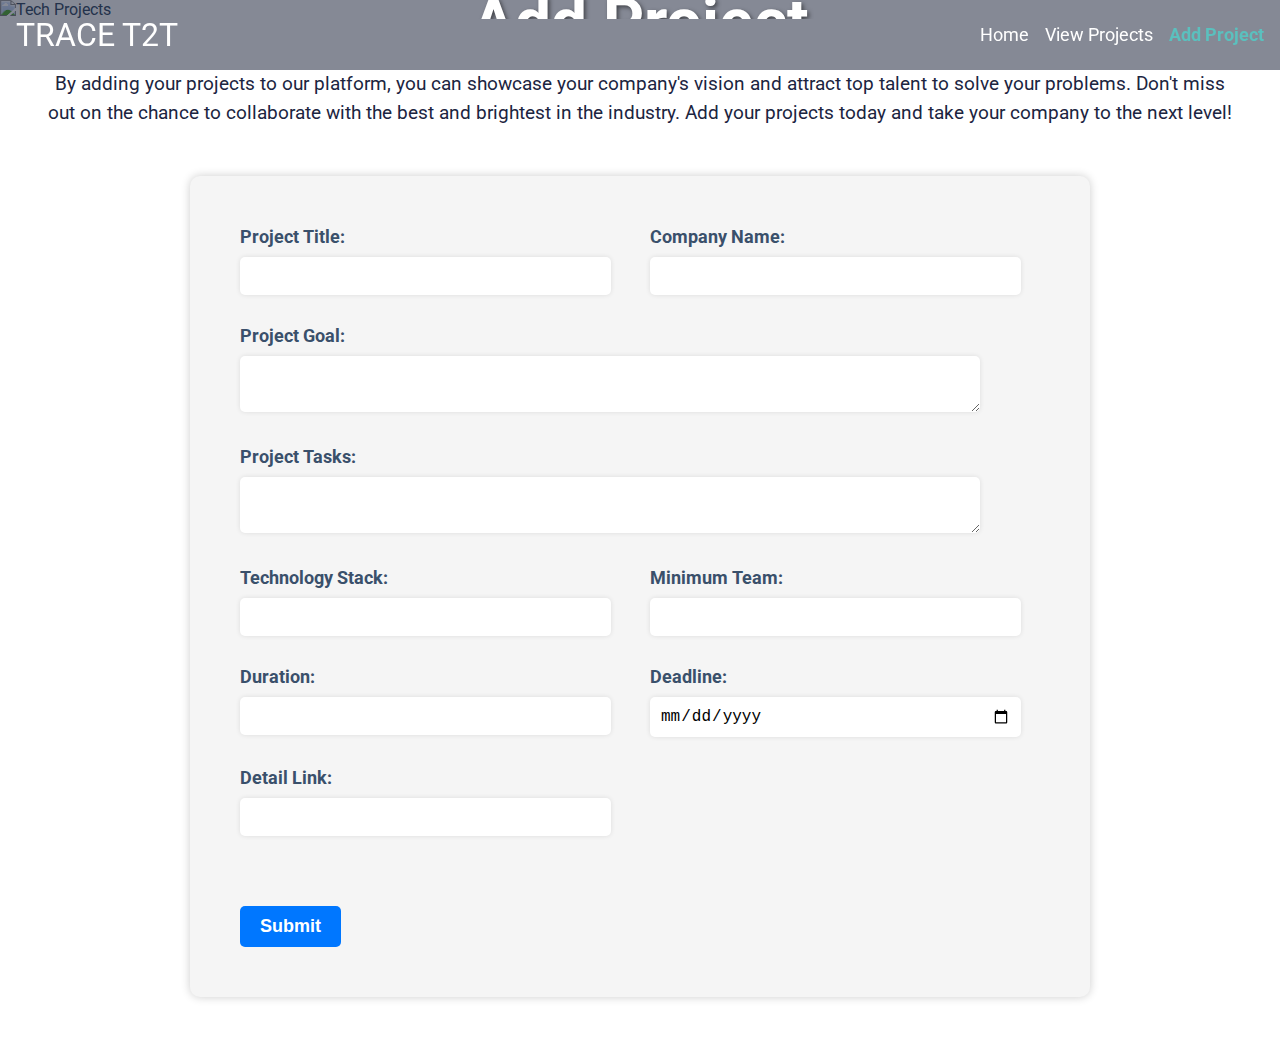
==== add-project.html @ b38935f1 "basic website version" ====
<!DOCTYPE html>
<html>
  <head>
    <title>Add Project</title>
    <meta charset="UTF-8" />
    <meta name="viewport" content="width=device-width, initial-scale=1.0" />
    <link
      rel="stylesheet"
      href="https://cdnjs.cloudflare.com/ajax/libs/font-awesome/6.0.0-beta3/css/all.min.css"
    />
    <link
      href="https://fonts.googleapis.com/css2?family=Roboto:wght@400;700&display=swap"
      rel="stylesheet"
    />
    <link rel="stylesheet" href="styles.css" />
    <link rel="stylesheet" href="add-project.css" />
  </head>
  <body>
    <header class="header">
      <nav class="navbar">
        <div class="navbar-logo"><a href="index.html">TRACE T2T</a></div>
        <div class="navbar-links">
          <a href="index.html">Home</a>
          <a href="projects.html">View Projects</a>
          <a href="add-project.html" class="active">Add Project</a>
        </div>
      </nav>
      <div class="header-image-container">
        <img
          src="https://images.unsplash.com/photo-1620365744528-88da1e08ac96?ixlib=rb-4.0.3&ixid=M3wxMjA3fDB8MHxwaG90by1wYWdlfHx8fGVufDB8fHx8fA%3D%3D&auto=format&fit=crop&w=1935&q=80"
          alt="Tech Projects"
          class="header-image"
        />
        <div class="header-text-container">
          <h1 class="header-title">Add Project</h1>
        </div>
      </div>
    </header>

    <section class="description">
        <div class="description-container">
            <div class="description-text-container">
                <p class="description-text">By adding your projects to our platform, you can showcase your company's vision and attract top talent to solve your problems. Don't miss out on the chance to collaborate with the best and brightest in the industry. Add your projects today and take your company to the next level!</p>
            </div>
        </div>
    </section>

    <section class="add-project-form">
        <form>
            <div class="form-group">
                <label for="project-title">Project Title:</label>
                <input type="text" id="project-title" name="project-title" required />
            </div>
            <div class="form-group">
                <label for="company-name">Company Name:</label>
                <input type="text" id="company-name" name="company-name" required />
            </div>
            <div class="form-group full-width">
                <label for="project-goal">Project Goal:</label>
                <textarea id="project-goal" name="project-goal" required></textarea>
            </div>
            <div class="form-group full-width">
                <label for="project-tasks">Project Tasks:</label>
                <textarea id="project-tasks" name="project-tasks" required></textarea>
            </div>
            <div class="form-group">
                <label for="technology-stack">Technology Stack:</label>
                <input type="text" id="technology-stack" name="technology-stack" required />
            </div>
            <div class="form-group">
                <label for="minimum-team">Minimum Team:</label>
                <input type="number" id="minimum-team" name="minimum-team" required />
            </div>
            <div class="form-group">
                <label for="duration">Duration:</label>
                <input type="text" id="duration" name="duration" required />
            </div>
            <div class="form-group">
                <label for="deadline">Deadline:</label>
                <input type="date" id="deadline" name="deadline" required />
            </div>
            <div class="form-group">
                <label for="detail-link">Detail Link:</label>
                <input type="url" id="detail-link" name="detail-link" required />
            </div>

            <div class="form-group full-width"></div><button type="submit" class="submit-button">Submit</button></div>
        </form>
    </section>
  </body>
</html>
---- styles.css ----
html {
    height: 100%;
}

body {
    font-family: 'Roboto', sans-serif;
    background-color: #ffffff;
    color: #3A506B;
    margin: 0;
    padding: 0;
    min-height: 100%;
    position: relative;
    padding-bottom: 50px; /* add padding to bottom to make space for footer */
    overflow-x: hidden;
}

/* Description section */
.description-container {
    display: flex;
    justify-content: center;
    align-items: center;
    margin: 2rem auto; /* change margin to auto */
    max-width: 1200px; /* add max-width */
}

.description-text-container {
    text-align: center;
}

.description-text {
    font-size: 1.2rem;
    line-height: 1.5;
    color: #1c2541;
    margin-bottom: 1rem;
}

/* benefits section */
.benefits {
    display: flex;
    justify-content: center;
    align-items: stretch; /* change align-items to stretch */
    flex-wrap: wrap;
    margin: 2rem 0;
}

.benefit {
    display: flex;
    justify-content: top;
    align-items: center;
    flex-direction: column;
    margin: 1rem;
    max-width: 500px;
    background-color: #ffffff;
    box-shadow: 0px 0px 10px rgba(0, 0, 0, 0.1);
    border-radius: 5px;
    overflow: hidden;
}

.benefit-image-container {
    width: 100%;
    height: 200px;
    overflow: hidden;
}

.benefit-image-container img {
    width: 100%;
    height: 100%;
    object-fit: cover;
}

.benefit-text-container {
    padding: 2rem;
    text-align: left;
}

.benefit h2 {
    font-size: 2rem;
    color: #3A506B;
    margin-bottom: 1rem;
}

.benefit ul {
    list-style: none;
    padding: 0;
    margin: 0;
    text-align: left; /* add text-align left */
}

.benefit li {
    font-size: 1.2rem;
    line-height: 1.5;
    color: #3a506b;
    margin-bottom: 0.5rem;
}

.benefit li i {
    margin-right: 0.5rem;
    color: #5bc0be;
}

.benefit-button {
    background-color: #5bc0be;
    color: #ffffff;
    border: none;
    border-radius: 5px;
    padding: 0.5rem 1rem;
    font-size: 1.2rem;
    margin-top: 1rem;
    cursor: pointer;
    transition: background-color 0.3s ease;
}

.benefit-button:hover {
    background-color: #1c2541;
}

/* Footer section */
.footer {
    background-color: #0b132b;
    color: #f5f5f5;
    text-align: center;
    padding: 10px;
    position: absolute;
    left: 0;
    bottom: 0;
    width: 100%;
    height: 50px; /* add height to footer */
}

/* Header section */
.header-image-container {
    position: relative;
    width: 100%;
    overflow: hidden;
    max-height: 700px; /* add max-height */
}

.header-image {
    width: 100%;
    height: auto;
}

.header-text-container {
    position: absolute;
    top: 50%;
    left: 50%;
    transform: translate(-50%, -50%);
    z-index: 1;
    text-align: center;
    width: 100%;
    padding: 1rem;
    box-sizing: border-box;
    max-width: 1200px; /* add max-width */

}

.header-title {
    font-size: 4rem;
    color: #ffffff;
    margin-bottom: 1rem;
    text-shadow: 2px 2px 4px rgba(0, 0, 0, 0.5);
}

@media (max-width: 768px) {
    .header-title {
        font-size: 2rem;
    }

    .header-subtitle {
        font-size: 1.5rem;
    }

    .header-button {
        font-size: .5rem;
        padding: 0.5rem 1rem;
    }
}
.header-buttons-container {
    display: flex;
    justify-content: center;
    flex-wrap: wrap;
    margin-top: 2rem;
}

.header-button {
    margin: 0.5rem;
    padding: 1rem 2rem;
    font-size: 1.5rem;
    background-color: #5bc0be;
    color: #ffffff;
    border: none;
    border-radius: 5px;
    cursor: pointer;
    box-shadow: 0px 0px 10px rgba(0, 0, 0, 0.1);
    transition: transform 0.3s ease, box-shadow 0.3s ease;
}

.header-button:hover {
    transform: translateY(-5px);
    box-shadow: 0px 5px 10px rgba(0, 0, 0, 0.2);
}

.header-button:hover {
    background-color: #5bc0be;
}

/* Navbar section */

.navbar {
    display: flex;
    justify-content: space-between;
    align-items: center;
    padding: 1rem;
    background-color: rgba(11, 19, 43, 0.5);
    position: fixed;
    top: 0;
    left: 0;
    right: 0;
    z-index: 1;
}

.navbar-logo {
    font-size: 2rem;
    color: #ffffff;
}

.navbar-logo a {
    text-decoration: none;
    color: #ffffff;
  }

.navbar-links {
    display: flex;
    justify-content: flex-end;
    align-items: center;
}

.navbar-links a {
    margin-left: 1rem;
    font-size: 1.1rem;
    color: #ffffff;
    text-decoration: none;
}

.navbar-links a:hover {
    color: #5bc0be;
}

.navbar-links a.active {
    color: #5bc0be; /* Change color to indicate active link */
    font-weight: bold; /* Add bold font weight to indicate active link */
  }
/* Projects section */

.projects-section {
  background-color: #f5f5f5;
  padding: 2rem;
  text-align: center; /* add text-align center */
}

.projects-section h1 {
    font-size: 3rem;
    color: #3A506B;
    margin-bottom: 1rem;
}


.projects-list {
  list-style: none;
  margin: 0;
  padding: 0;
  display: flex;
  flex-wrap: wrap;
  justify-content: center;
}

.project {
  background-color: #ffffff;
  box-shadow: 0px 0px 10px rgba(0, 0, 0, 0.1);
  border-radius: 5px;
  margin: 1rem;
  padding: 1rem;
  width: 300px;
  height: 350px;
  display: flex;
  flex-direction: column;
  justify-content: space-between;
}

.project-title {
  font-size: rem; /* increase font size */
  color: #1c2541;
  margin-bottom: 1rem;
  text-align: center; /* add text-align center */
}

.company-name {
  font-size: 1.2rem;
  color: #5bc0be;
  margin-bottom: 1rem;
}

.project-goal {
  font-size: 1.2rem;
  color: #3a506b;
  margin-bottom: 1rem;
}

.project-requirements,
.project-deadline {
  font-size: 1rem;
  color: #3a506b;
  margin-bottom: 0.5rem;
}

.project-requirements i,
.project-deadline i {
  margin-right: 0.5rem;
  color: #5bc0be;
}

.view-all-projects {
  display: block;
  margin-top: 2rem;
  margin-bottom: 5rem;
  font-size: 1.2rem;
  color: #5bc0be;
  text-decoration: none;
  transition: color 0.3s ease;
}

.view-all-projects:hover {
  color: #1c2541;
}
---- add-project.css ----
/* Style for search bar */
.add-project-form {
  max-width: 800px;
  margin: 0 auto;
  padding: 50px;
  background-color: #f5f5f5;
  border-radius: 10px;
  box-shadow: 0 0 10px rgba(0, 0, 0, 0.2);
}

.add-project-form form {
  display: flex;
  flex-wrap: wrap;
  justify-content: space-between;
}

.add-project-form .form-group {
  width: calc(50% - 10px);
  margin-bottom: 20px;
}

.add-project-form label {
  display: block;
  font-size: 18px;
  font-weight: bold;
  margin-bottom: 10px;
}

.add-project-form input,
.add-project-form textarea {
  width: 90%;
  padding: 10px;
  border: none;
  border-radius: 5px;
  background-color: #fff;
  box-shadow: 0 0 5px rgba(0, 0, 0, 0.1);
  font-size: 16px;
  margin-bottom: 10px;
}

.add-project-form input[type="number"] {
  -moz-appearance: textfield;
}

.add-project-form input[type="number"]::-webkit-outer-spin-button,
.add-project-form input[type="number"]::-webkit-inner-spin-button {
  -webkit-appearance: none;
  margin: 0;
}


.add-project-form .submit-button {
  background-color: #0077ff;
  color: #fff;
  border: none;
  border-radius: 5px;
  padding: 10px 20px;
  font-size: 18px;
  font-weight: bold;
  cursor: pointer;
  transition: background-color 0.2s ease-in-out;
  margin-top: 20px;
  margin-left: 0;
}

.add-project-form .submit-button:hover {
  background-color: #005ae6;
}

.add-project-form .form-group.full-width {
  width: 100%;
}

/* Header section */
.header-image-container {
    max-height: 300px; /* add max-height */
}
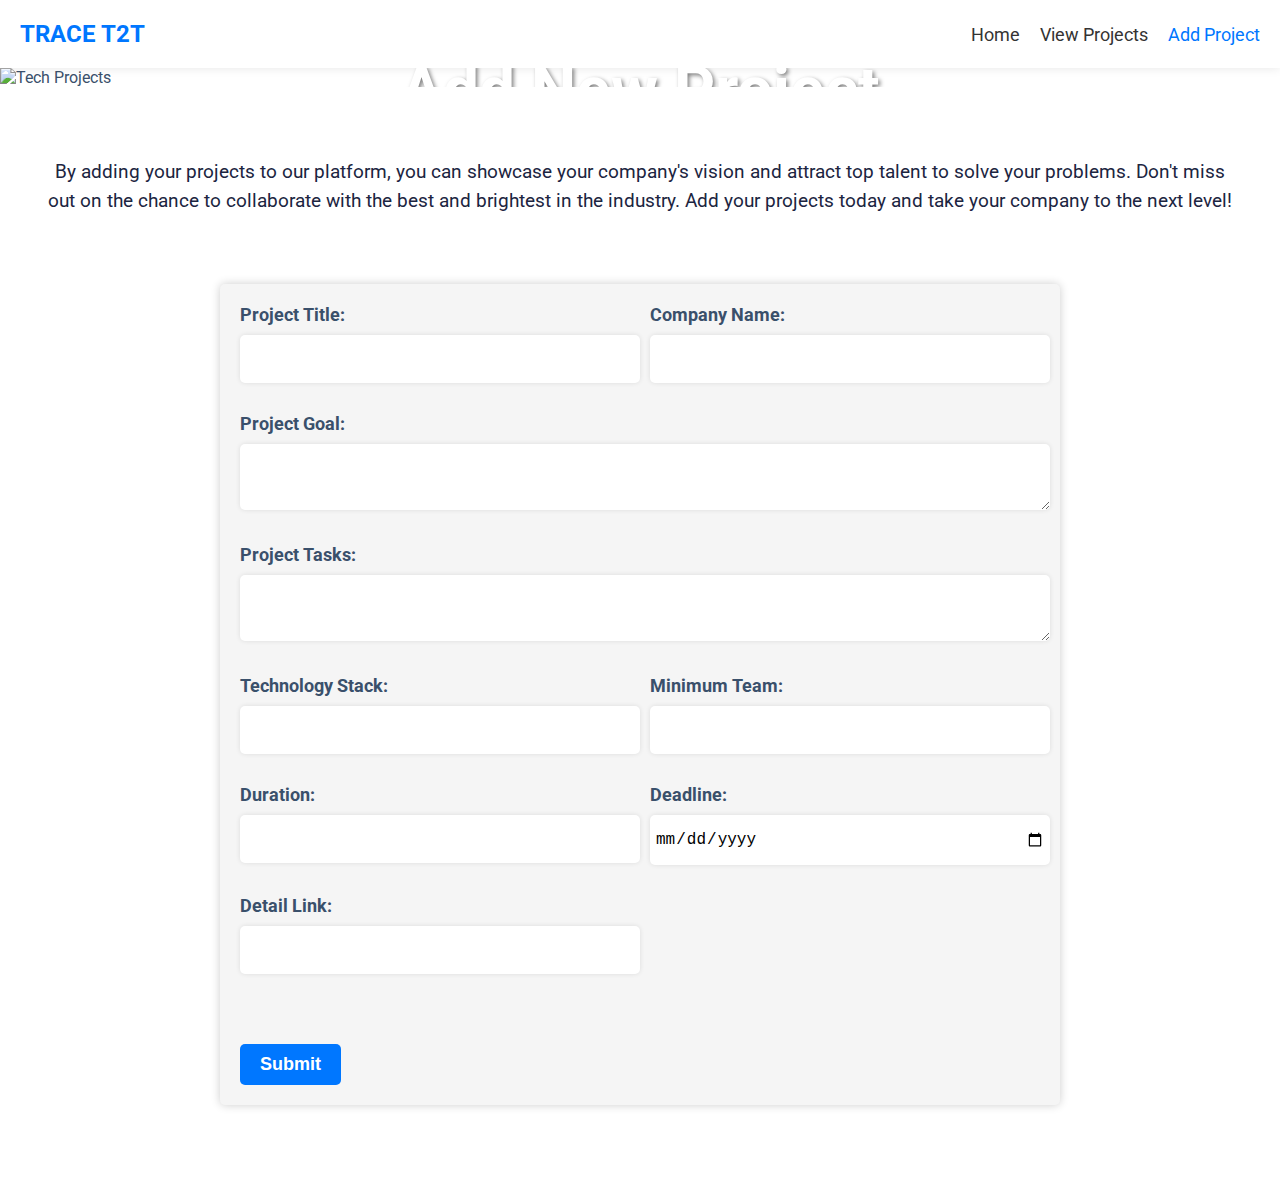
==== commit f66d248b: "styling improvements" ====
--- a/add-project.html
+++ b/add-project.html
@@ -32,7 +32,7 @@
           class="header-image"
         />
         <div class="header-text-container">
-          <h1 class="header-title">Add Project</h1>
+          <h1 class="header-title">Add New Project</h1>
         </div>
       </div>
     </header>
@@ -45,8 +45,8 @@
         </div>
     </section>
 
-    <section class="add-project-form">
-        <form>
+    <section class="add-project-container">
+        <form class="add-project-form">
             <div class="form-group">
                 <label for="project-title">Project Title:</label>
                 <input type="text" id="project-title" name="project-title" required />
--- a/styles.css
+++ b/styles.css
@@ -21,6 +21,7 @@
     align-items: center;
     margin: 2rem auto; /* change margin to auto */
     max-width: 1200px; /* add max-width */
+    padding: 20px;
 }
 
 .description-text-container {
@@ -174,82 +175,125 @@
         font-size: .5rem;
         padding: 0.5rem 1rem;
     }
-}
+
+    .benefit {
+        max-width: 100%;
+    }
+
+    .benefit-text-container {
+        padding: 1rem;
+    }
+
+    .benefit h2 {
+        font-size: 1.5rem;
+    }
+
+    .benefit li {
+        font-size: 1rem;
+    }
+
+    .projects-list {
+        flex-direction: column;
+        align-items: center;
+    }
+
+    .project {
+        width: 100%;
+        margin: 1rem 0;
+    }
+
+    .project-title {
+        font-size: 1.5rem;
+    }
+
+    .company-name {
+        font-size: 1rem;
+    }
+
+    .project-goal {
+        font-size: 1rem;
+    }
+
+    .project-requirements,
+    .project-deadline {
+        font-size: 0.8rem;
+    }
+
+    .view-all-projects {
+        font-size: 1rem;
+    }
+}
+
 .header-buttons-container {
-    display: flex;
-    justify-content: center;
-    flex-wrap: wrap;
-    margin-top: 2rem;
+  display: flex;
+  justify-content: center;
+  flex-wrap: wrap;
+  margin-top: 2rem;
 }
 
 .header-button {
-    margin: 0.5rem;
-    padding: 1rem 2rem;
-    font-size: 1.5rem;
-    background-color: #5bc0be;
-    color: #ffffff;
-    border: none;
-    border-radius: 5px;
-    cursor: pointer;
-    box-shadow: 0px 0px 10px rgba(0, 0, 0, 0.1);
-    transition: transform 0.3s ease, box-shadow 0.3s ease;
+  margin: 0.5rem;
+  padding: 1rem 2rem;
+  font-size: 1.5rem;
+  background-color: #3a506b;
+  color: #f5f5f5;
+  border: none;
+  border-radius: 5px;
+  cursor: pointer;
+  box-shadow: 0 2px 5px rgba(0, 0, 0, 0.2);
+  transition: transform 0.3s ease, box-shadow 0.3s ease, background-color 0.3s ease;
 }
 
 .header-button:hover {
-    transform: translateY(-5px);
-    box-shadow: 0px 5px 10px rgba(0, 0, 0, 0.2);
-}
-
-.header-button:hover {
-    background-color: #5bc0be;
-}
-
-/* Navbar section */
-
+  transform: translateY(-5px);
+  box-shadow: 0 5px 10px rgba(0, 0, 0, 0.2);
+  background-color: #5bc0be;
+}
+
+.header-button:focus {
+  outline: none;
+  box-shadow: 0 0 0 3px rgba(0, 119, 255, 0.4);
+}
+
+.header-button:active {
+  transform: translateY(0);
+  box-shadow: 0 2px 5px rgba(0, 0, 0, 0.2);
+  background-color: #0077ff;
+}
+/* Style for navbar */
 .navbar {
     display: flex;
     justify-content: space-between;
     align-items: center;
-    padding: 1rem;
-    background-color: rgba(11, 19, 43, 0.5);
-    position: fixed;
-    top: 0;
-    left: 0;
-    right: 0;
-    z-index: 1;
-}
-
-.navbar-logo {
-    font-size: 2rem;
-    color: #ffffff;
-}
-
-.navbar-logo a {
+    padding: 20px;
+    background-color: #fff;
+    box-shadow: 0 0 10px rgba(0, 0, 0, 0.1);
+  }
+  
+  .navbar-logo a {
+    font-size: 24px;
+    font-weight: bold;
+    color: #0077ff;
     text-decoration: none;
-    color: #ffffff;
-  }
-
-.navbar-links {
+  }
+  
+  .navbar-links {
     display: flex;
     justify-content: flex-end;
     align-items: center;
-}
-
-.navbar-links a {
-    margin-left: 1rem;
-    font-size: 1.1rem;
-    color: #ffffff;
+  }
+  
+  .navbar-links a {
+    font-size: 18px;
+    color: #333;
     text-decoration: none;
-}
-
-.navbar-links a:hover {
-    color: #5bc0be;
-}
-
-.navbar-links a.active {
-    color: #5bc0be; /* Change color to indicate active link */
-    font-weight: bold; /* Add bold font weight to indicate active link */
-  }
+    margin-left: 20px;
+  }
+  
+  .navbar-links a.active {
+    color: #0077ff;
+  }
+  
 /* Projects section */
 
 .projects-section {
--- a/add-project.css
+++ b/add-project.css
@@ -1,21 +1,26 @@
-/* Style for search bar */
+.add-project-container {
+  display: flex;
+  justify-content: center;
+  align-items: center;
+}
+
 .add-project-form {
   max-width: 800px;
-  margin: 0 auto;
-  padding: 50px;
+  margin: 20px;
+  padding: 20px;
   background-color: #f5f5f5;
-  border-radius: 10px;
+  border-radius: 5px;
   box-shadow: 0 0 10px rgba(0, 0, 0, 0.2);
 }
 
-.add-project-form form {
+.add-project-form  {
   display: flex;
   flex-wrap: wrap;
   justify-content: space-between;
 }
 
 .add-project-form .form-group {
-  width: calc(50% - 10px);
+  width: 100%;
   margin-bottom: 20px;
 }
 
@@ -28,8 +33,8 @@
 
 .add-project-form input,
 .add-project-form textarea {
-  width: 90%;
-  padding: 10px;
+  width: 100%;
+  padding: 15px 5px;
   border: none;
   border-radius: 5px;
   background-color: #fff;
@@ -73,5 +78,21 @@
 
 /* Header section */
 .header-image-container {
-    max-height: 300px; /* add max-height */
+  max-height: 300px; /* add max-height */
+}
+
+
+/* Responsive design */
+@media screen and (min-width: 768px) {
+  .add-project-form  {
+    margin-top: 0px;
+  }
+
+  .add-project-form .form-group {
+    width: calc(50% - 10px);
+  }
+
+  .add-project-form .form-group.full-width {
+    width: 100%;
+  }
 }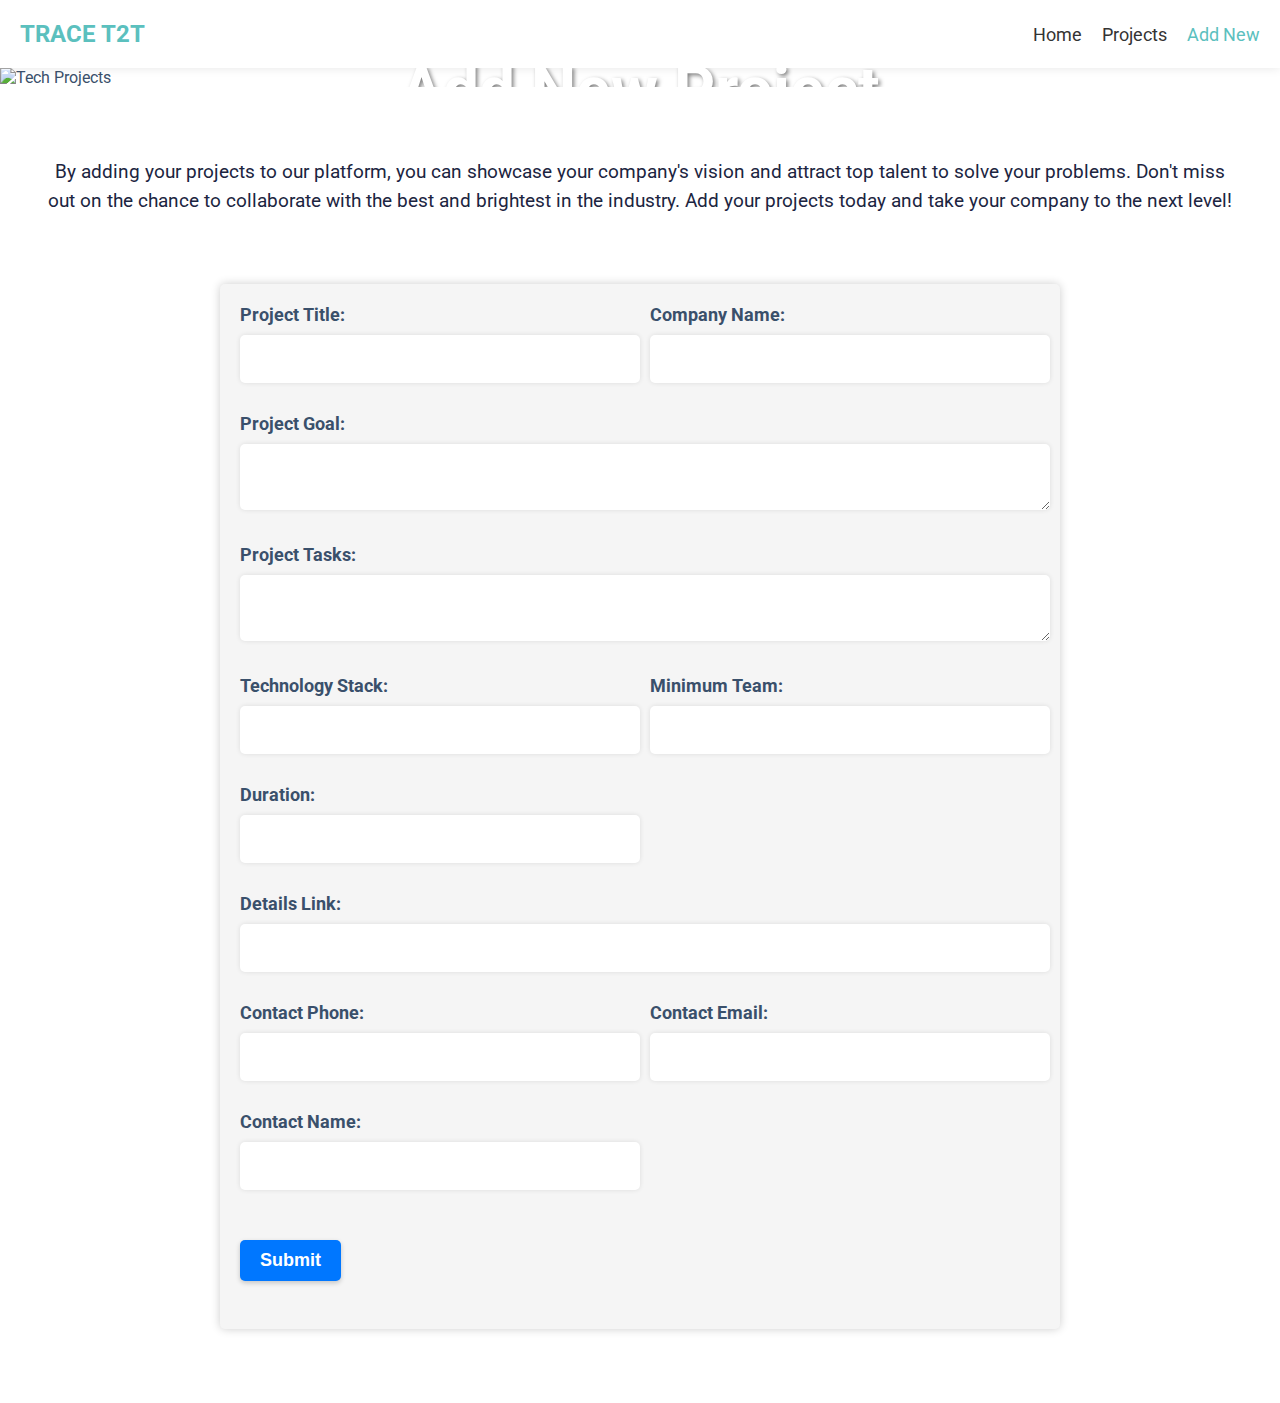
==== commit 433a6dd4: "usability improvements" ====
--- a/add-project.html
+++ b/add-project.html
@@ -2,6 +2,8 @@
 <html>
   <head>
     <title>Add Project</title>
+    <link rel="icon" type="image/x-icon" href="images/favicon.ico" />
+
     <meta charset="UTF-8" />
     <meta name="viewport" content="width=device-width, initial-scale=1.0" />
     <link
@@ -12,17 +14,18 @@
       href="https://fonts.googleapis.com/css2?family=Roboto:wght@400;700&display=swap"
       rel="stylesheet"
     />
-    <link rel="stylesheet" href="styles.css" />
-    <link rel="stylesheet" href="add-project.css" />
+    <link rel="stylesheet" href="css/styles.css" />
+    <link rel="stylesheet" href="css/add-project.css" />
   </head>
+
   <body>
     <header class="header">
       <nav class="navbar">
         <div class="navbar-logo"><a href="index.html">TRACE T2T</a></div>
         <div class="navbar-links">
           <a href="index.html">Home</a>
-          <a href="projects.html">View Projects</a>
-          <a href="add-project.html" class="active">Add Project</a>
+          <a href="view-projects.html">Projects</a>
+          <a href="add-project.html" class="active">Add New</a>
         </div>
       </nav>
       <div class="header-image-container">
@@ -38,54 +41,86 @@
     </header>
 
     <section class="description">
-        <div class="description-container">
-            <div class="description-text-container">
-                <p class="description-text">By adding your projects to our platform, you can showcase your company's vision and attract top talent to solve your problems. Don't miss out on the chance to collaborate with the best and brightest in the industry. Add your projects today and take your company to the next level!</p>
-            </div>
+      <div class="description-container">
+        <div class="description-text-container">
+          <p class="description-text">
+            By adding your projects to our platform, you can showcase your
+            company's vision and attract top talent to solve your problems.
+            Don't miss out on the chance to collaborate with the best and
+            brightest in the industry. Add your projects today and take your
+            company to the next level!
+          </p>
         </div>
+      </div>
     </section>
 
     <section class="add-project-container">
-        <form class="add-project-form">
-            <div class="form-group">
-                <label for="project-title">Project Title:</label>
-                <input type="text" id="project-title" name="project-title" required />
-            </div>
-            <div class="form-group">
-                <label for="company-name">Company Name:</label>
-                <input type="text" id="company-name" name="company-name" required />
-            </div>
-            <div class="form-group full-width">
-                <label for="project-goal">Project Goal:</label>
-                <textarea id="project-goal" name="project-goal" required></textarea>
-            </div>
-            <div class="form-group full-width">
-                <label for="project-tasks">Project Tasks:</label>
-                <textarea id="project-tasks" name="project-tasks" required></textarea>
-            </div>
-            <div class="form-group">
-                <label for="technology-stack">Technology Stack:</label>
-                <input type="text" id="technology-stack" name="technology-stack" required />
-            </div>
-            <div class="form-group">
-                <label for="minimum-team">Minimum Team:</label>
-                <input type="number" id="minimum-team" name="minimum-team" required />
-            </div>
-            <div class="form-group">
-                <label for="duration">Duration:</label>
-                <input type="text" id="duration" name="duration" required />
-            </div>
-            <div class="form-group">
-                <label for="deadline">Deadline:</label>
-                <input type="date" id="deadline" name="deadline" required />
-            </div>
-            <div class="form-group">
-                <label for="detail-link">Detail Link:</label>
-                <input type="url" id="detail-link" name="detail-link" required />
-            </div>
+      <form class="add-project-form">
+        <div class="form-group">
+          <label for="project-title">Project Title:</label>
+          <input type="text" id="project-title" name="Title" required />
+        </div>
+        <div class="form-group">
+          <label for="company-name">Company Name:</label>
+          <input type="text" id="company-name" name="Company" required />
+        </div>
+        <div class="form-group full-width">
+          <label for="project-goal">Project Goal:</label>
+          <textarea id="project-goal" name="Goal" required></textarea>
+        </div>
+        <div class="form-group full-width">
+          <label for="project-tasks">Project Tasks:</label>
+          <textarea id="project-tasks" name="Tasks" required></textarea>
+        </div>
+        <div class="form-group">
+          <label for="technology-stack">Technology Stack:</label>
+          <input type="text" id="technology-stack" name="Technology" required />
+        </div>
+        <div class="form-group">
+          <label for="minimum-team">Minimum Team:</label>
+          <input type="number" id="minimum-team" name="Minimum_Team" required />
+        </div>
+        <div class="form-group">
+          <label for="duration">Duration:</label>
+          <input type="text" id="duration" name="Duration" required />
+        </div>
+        <div class="form-group full-width">
+          <label for="details-link">Details Link:</label>
+          <input type="url" id="details-link" name="Details_Link" required />
+        </div>
 
-            <div class="form-group full-width"></div><button type="submit" class="submit-button">Submit</button></div>
-        </form>
+        <div class="form-group">
+          <label for="contact-phone">Contact Phone:</label>
+          <input type="text" id="Contact_Phone" name="Contact_Phone" required />
+        </div>
+        <div class="form-group">
+          <label for="contact-email">Contact Email:</label>
+          <input type="text" id="Contact_Email" name="Contact_Email" required />
+        </div>
+        <div class="form-group">
+          <label for="contact-name">Contact Name:</label>
+          <input type="text" id="Contact_Phone" name="Contact_Name" required />
+        </div>
+        <div class="form-group full-width">
+          <button type="submit" class="submit-button header-button">
+            Submit
+          </button>
+          <span class="loading-dots">Please wait, submitting content</span>
+        </div>
+
+      </form>
     </section>
+    <section class="hidden-section">
+      <p>
+        Thank you for submitting your project! We will review it and get back to
+        you as soon as possible.
+      </p>
+      <p>
+        In the meantime, you can visit our
+        <a href="index.html">Home Page</a> for more information about the
+        platform services.
+      </p>
+    </section>
+    <script src="js/add-project.js"></script>
   </body>
-</html>+</html>
--- a/css/styles.css
+++ b/css/styles.css
@@ -0,0 +1,557 @@
+html {
+    height: 100%;
+}
+
+body {
+    font-family: 'Roboto', sans-serif;
+    background-color: #ffffff;
+    color: #3A506B;
+    margin: 0;
+    padding: 0;
+    min-height: 100%;
+    position: relative;
+    padding-bottom: 50px;
+    overflow-x: hidden;
+}
+
+/* Header section */
+.header-image-container {
+    position: relative;
+    width: 100%;
+    overflow: hidden;
+    max-height: 700px;
+}
+
+.header-image {
+    width: 100%;
+    height: auto;
+}
+
+.header-text-container {
+    position: absolute;
+    top: 50%;
+    left: 50%;
+    transform: translate(-50%, -50%);
+    z-index: 1;
+    text-align: center;
+    width: 100%;
+    padding: 1rem;
+    box-sizing: border-box;
+    max-width: 1200px;
+}
+
+.header-title {
+    font-size: 4rem;
+    color: #ffffff;
+    margin-bottom: 1rem;
+    text-shadow: 2px 2px 4px rgba(0, 0, 0, 0.5);
+}
+
+.header-buttons-container {
+    display: flex;
+    justify-content: center;
+    flex-wrap: wrap;
+    margin-top: 2rem;
+}
+
+.header-button {
+    margin: 0.5rem;
+    padding: 1rem 2rem;
+    font-size: 1.5rem;
+    background-color: #3a506b;
+    color: #f5f5f5;
+    border: none;
+    border-radius: 5px;
+    cursor: pointer;
+    box-shadow: 0 2px 5px rgba(0, 0, 0, 0.2);
+    transition: transform 0.3s ease, box-shadow 0.3s ease, background-color 0.3s ease;
+}
+
+.header-button:hover {
+    transform: translateY(-5px);
+    box-shadow: 0 5px 10px rgba(0, 0, 0, 0.2);
+    background-color: #5bc0be;
+}
+
+.header-button:focus {
+    outline: none;
+    box-shadow: 0 0 0 3px rgba(0, 119, 255, 0.4);
+}
+
+.header-button:active {
+    transform: translateY(0);
+    box-shadow: 0 2px 5px rgba(0, 0, 0, 0.2);
+    background-color: #0077ff;
+}
+
+/* Navbar section */
+.navbar {
+    display: flex;
+    justify-content: space-between;
+    align-items: center;
+    padding: 20px;
+    background-color: #fff;
+    box-shadow: 0 0 10px rgba(0, 0, 0, 0.1);
+}
+
+.navbar-logo a {
+    font-size: 24px;
+    font-weight: bold;
+    color: #5bc0be;
+    text-decoration: none;
+}
+
+.navbar-links {
+    display: flex;
+    justify-content: flex-end;
+    align-items: center;
+}
+
+.navbar-links a {
+    font-size: 18px;
+    color: #333;
+    text-decoration: none;
+    margin-left: 20px;
+}
+
+.navbar-links a.active {
+    color: #5bc0be;
+}
+
+/* Description section */
+.description-container {
+    display: flex;
+    justify-content: center;
+    align-items: center;
+    margin: 2rem auto;
+    max-width: 1200px;
+    padding: 20px;
+}
+
+.description-text-container {
+    text-align: center;
+}
+
+.description-text {
+    font-size: 1.2rem;
+    line-height: 1.5;
+    color: #1c2541;
+    margin-bottom: 1rem;
+}
+
+/* Benefits section */
+.benefits {
+    display: flex;
+    justify-content: center;
+    align-items: stretch;
+    margin: 2rem 0;
+    padding: 0 1rem;
+}
+
+.benefit {
+    display: flex;
+    justify-content: top;
+    align-items: center;
+    flex-direction: column;
+    margin: 1rem;
+    max-width: 90%;
+    background-color: #ffffff;
+    box-shadow: 0px 0px 10px rgba(0, 0, 0, 0.1);
+    border-radius: 5px;
+    overflow: hidden;
+}
+
+.benefit-image-container {
+    width: 100%;
+    height: 200px;
+    overflow: hidden;
+}
+
+.benefit-image-container img {
+    width: 100%;
+    height: 100%;
+    object-fit: cover;
+}
+
+.benefit-text-container {
+    padding: 2rem;
+    text-align: left;
+}
+
+.benefit h2 {
+    font-size: 2rem;
+    color: #3A506B;
+    margin-bottom: 1rem;
+}
+
+.benefit ul {
+    list-style: none;
+    padding: 0;
+    margin: 0;
+    text-align: left;
+}
+
+.benefit li {
+    font-size: 1.2rem;
+    line-height: 1.5;
+    color: #3a506b;
+    margin-bottom: 0.5rem;
+}
+
+.benefit li i {
+    margin-right: 0.5rem;
+    color: #5bc0be;
+}
+
+.benefit-button {
+    background-color: #5bc0be;
+    color: #ffffff;
+    border: none;
+    border-radius: 5px;
+    padding: 0.5rem 1rem;
+    font-size: 1.2rem;
+    margin-top: 1rem;
+    cursor: pointer;
+    transition: background-color 0.3s ease;
+}
+
+.benefit-button:hover {
+    background-color: #1c2541;
+}
+
+/* Footer section */
+.footer {
+    background-color: #0b132b;
+    color: #f5f5f5;
+    text-align: center;
+    padding: 10px;
+    position: absolute;
+    left: 0;
+    bottom: 0;
+    width: 100%;
+    height: 50px;
+}
+
+/* Projects section */
+.projects-section {
+    background-color: #f5f5f5;
+    padding: 2rem;
+    text-align: center;
+}
+
+.projects-section h1 {
+    font-size: 3rem;
+    color: #3A506B;
+    margin-bottom: 1rem;
+}
+
+.projects-list {
+    list-style: none;
+    margin: 0;
+    padding: 0;
+    display: flex;
+    flex-wrap: wrap;
+    justify-content: center;
+}
+
+.project {
+    background-color: #ffffff;
+    box-shadow: 0px 0px 10px rgba(0, 0, 0, 0.1);
+    border-radius: 5px;
+    margin: 1rem;
+    padding: 1rem 0;
+    width: 300px;
+    height: 350px;
+    display: flex;
+    flex-direction: column;
+    justify-content: space-between;
+}
+
+.project-title {
+    font-size: 1.5rem;
+    color: #1c2541;
+    margin-bottom: 1rem;
+    text-align: center;
+}
+
+.company-name {
+    font-size: 1.2rem;
+    color: #5bc0be;
+    margin-bottom: 1rem;
+}
+
+.project-goal {
+    font-size: 1.2rem;
+    color: #3a506b;
+    margin-bottom: 1rem;
+}
+
+.project-requirements,
+.project-deadline {
+    font-size: 1rem;
+    color: #3a506b;
+    margin-bottom: 0.5rem;
+}
+
+.project-requirements i,
+.project-deadline i {
+    margin-right: 0.5rem;
+    color: #5bc0be;
+}
+
+.view-all-projects {
+    display: block;
+    margin-top: 2rem;
+    margin-bottom: 5rem;
+    font-size: 1.2rem;
+    color: #5bc0be;
+    text-decoration: none;
+    transition: color 0.3s ease;
+}
+
+.view-all-projects:hover {
+    color: #1c2541;
+}
+
+.about-us {
+    background-color: #fff;
+    padding: 2rem 0;
+    margin-bottom: 4rem;
+  }
+  
+  .about-us-container {
+    max-width: 800px;
+    margin: 0 auto;
+    text-align: center;
+  }
+  
+  .about-us h2 {
+    font-size: 2rem;
+    margin-bottom: 1rem;
+  }
+  
+  .about-us p {
+    font-size: 1.2rem;
+    line-height: 1.5;
+    margin-bottom: 1rem;
+  }
+
+
+@keyframes dots {
+    0% {
+      content: ".";
+    }
+    33% {
+      content: "..";
+    }
+    66% {
+      content: "...";
+    }
+    100% {
+      content: ".";
+    }
+  }
+
+.loading-dots::after {
+    content: ".";
+    animation: dots 1s infinite;
+  }
+  
+/* Responsive design */
+@media screen and (max-width: 1200px) {
+    .description-container {
+        flex-direction: column;
+        align-items: center;
+    }
+
+    .benefits {
+        flex-direction: column;
+        align-items: center;
+    }
+
+    .benefit {
+        margin: 1rem 0;
+    }
+
+    .benefit-image-container {
+        height: 300px;
+    }
+
+    .benefit-text-container {
+        padding: 1rem;
+    }
+
+    .benefit h2 {
+        font-size: 1.5rem;
+    }
+
+    .benefit li {
+        font-size: 1rem;
+    }
+
+    .header-title {
+        font-size: 3rem;
+    }
+
+    .header-buttons-container {
+        margin-top: 1rem;
+    }
+
+    .header-button {
+        font-size: 1rem;
+        padding: 0.5rem 1rem;
+    }
+
+    .projects-list {
+        justify-content: center;
+    }
+
+    .project {
+        margin: 1rem;
+    }
+
+    .project-title {
+        font-size: 1.2rem;
+    }
+
+    .company-name {
+        font-size: 1rem;
+    }
+
+    .project-goal {
+        font-size: 1rem;
+    }
+
+    .project-requirements,
+    .project-deadline {
+        font-size: 0.8rem;
+    }
+
+    .view-all-projects {
+        font-size: 1rem;
+    }
+}
+
+@media screen and (max-width: 768px) {
+    .header-title {
+        font-size: 2rem;
+    }
+
+    .header-subtitle {
+        font-size: 1.5rem;
+    }
+
+    .header-button {
+        font-size: 1.2rem;
+        padding: 0.5rem 1rem;
+    }
+
+    .benefit {
+        max-width: 100%;
+    }
+
+    .benefit-text-container {
+        padding: 1rem;
+    }
+
+    .benefit h2 {
+        font-size: 1.5rem;
+    }
+
+    .benefit li {
+        font-size: 1rem;
+    }
+
+    .projects-list {
+        flex-direction: column;
+        align-items: center;
+    }
+
+    .project {
+        width: 100%;
+        margin: 1rem 0;
+    }
+
+    .project-title {
+        font-size: 1.5rem;
+    }
+
+    .company-name {
+        font-size: 1rem;
+    }
+
+    .project-goal {
+        font-size: 1rem;
+    }
+
+    .project-requirements,
+    .project-deadline {
+        font-size: 0.8rem;
+    }
+
+    .view-all-projects {
+        font-size: 1rem;
+    }
+}
+
+@media screen and (max-width: 576px) {
+    .header-title {
+        font-size: 1.5rem;
+    }
+
+    .header-subtitle {
+        font-size: 1rem;
+    }
+
+    .header-button {
+        font-size: .5rem;
+        padding: 0.5rem 1rem;
+    }
+
+    .benefit {
+        max-width: 100%;
+    }
+
+    .benefit-text-container {
+        padding: 1rem;
+    }
+
+    .benefit h2 {
+        font-size: 1.2rem;
+    }
+
+    .benefit li {
+        font-size: 0.8rem;
+    }
+
+    .projects-list {
+        flex-direction: column;
+        align-items: center;
+    }
+
+    .project {
+        width: 100%;
+        margin: 1rem 0;
+    }
+
+    .project-title {
+        font-size: 1.2rem;
+    }
+
+    .company-name {
+        font-size: 0.8rem;
+    }
+
+    .project-goal {
+        font-size: 0.8rem;
+    }
+
+    .project-requirements,
+    .project-deadline {
+        font-size: 0.6rem;
+    }
+
+    .view-all-projects {
+        font-size: 0.8rem;
+    }
+}--- a/css/add-project.css
+++ b/css/add-project.css
@@ -0,0 +1,107 @@
+.add-project-container {
+  display: flex;
+  justify-content: center;
+  align-items: center;
+}
+
+.add-project-form {
+  max-width: 800px;
+  margin: 20px;
+  padding: 20px;
+  background-color: #f5f5f5;
+  border-radius: 5px;
+  box-shadow: 0 0 10px rgba(0, 0, 0, 0.2);
+}
+
+.add-project-form {
+  display: flex;
+  flex-wrap: wrap;
+  justify-content: space-between;
+}
+
+.add-project-form .form-group {
+  width: 100%;
+  margin-bottom: 20px;
+}
+
+.add-project-form label {
+  display: block;
+  font-size: 18px;
+  font-weight: bold;
+  margin-bottom: 10px;
+}
+
+.add-project-form input,
+.add-project-form textarea {
+  width: 100%;
+  padding: 15px 5px;
+  border: none;
+  border-radius: 5px;
+  background-color: #fff;
+  box-shadow: 0 0 5px rgba(0, 0, 0, 0.1);
+  font-size: 16px;
+  margin-bottom: 10px;
+}
+
+.add-project-form input[type="number"] {
+  -moz-appearance: textfield;
+}
+
+.add-project-form input[type="number"]::-webkit-outer-spin-button,
+.add-project-form input[type="number"]::-webkit-inner-spin-button {
+  -webkit-appearance: none;
+  margin: 0;
+}
+
+.add-project-form .submit-button {
+  background-color: #0077ff;
+  color: #fff;
+  border: none;
+  border-radius: 5px;
+  padding: 10px 20px;
+  font-size: 18px;
+  font-weight: bold;
+  cursor: pointer;
+  transition: background-color 0.2s ease-in-out;
+  margin-top: 20px;
+  margin-left: 0;
+}
+
+.add-project-form .submit-button:hover {
+  background-color: #005ae6;
+}
+
+.add-project-form .form-group.full-width {
+  width: 100%;
+}
+
+/* Header section */
+.header-image-container {
+  max-height: 300px; /* add max-height */
+}
+
+.hidden-section {
+  display: none;
+  align-content: center;
+  text-align: center;
+  color: #005ae6;
+}
+
+.loading-dots {
+  display: none;
+}
+
+/* Responsive design */
+@media screen and (min-width: 768px) {
+  .add-project-form {
+    margin-top: 0px;
+  }
+
+  .add-project-form .form-group {
+    width: calc(50% - 10px);
+  }
+
+  .add-project-form .form-group.full-width {
+    width: 100%;
+  }
+}
